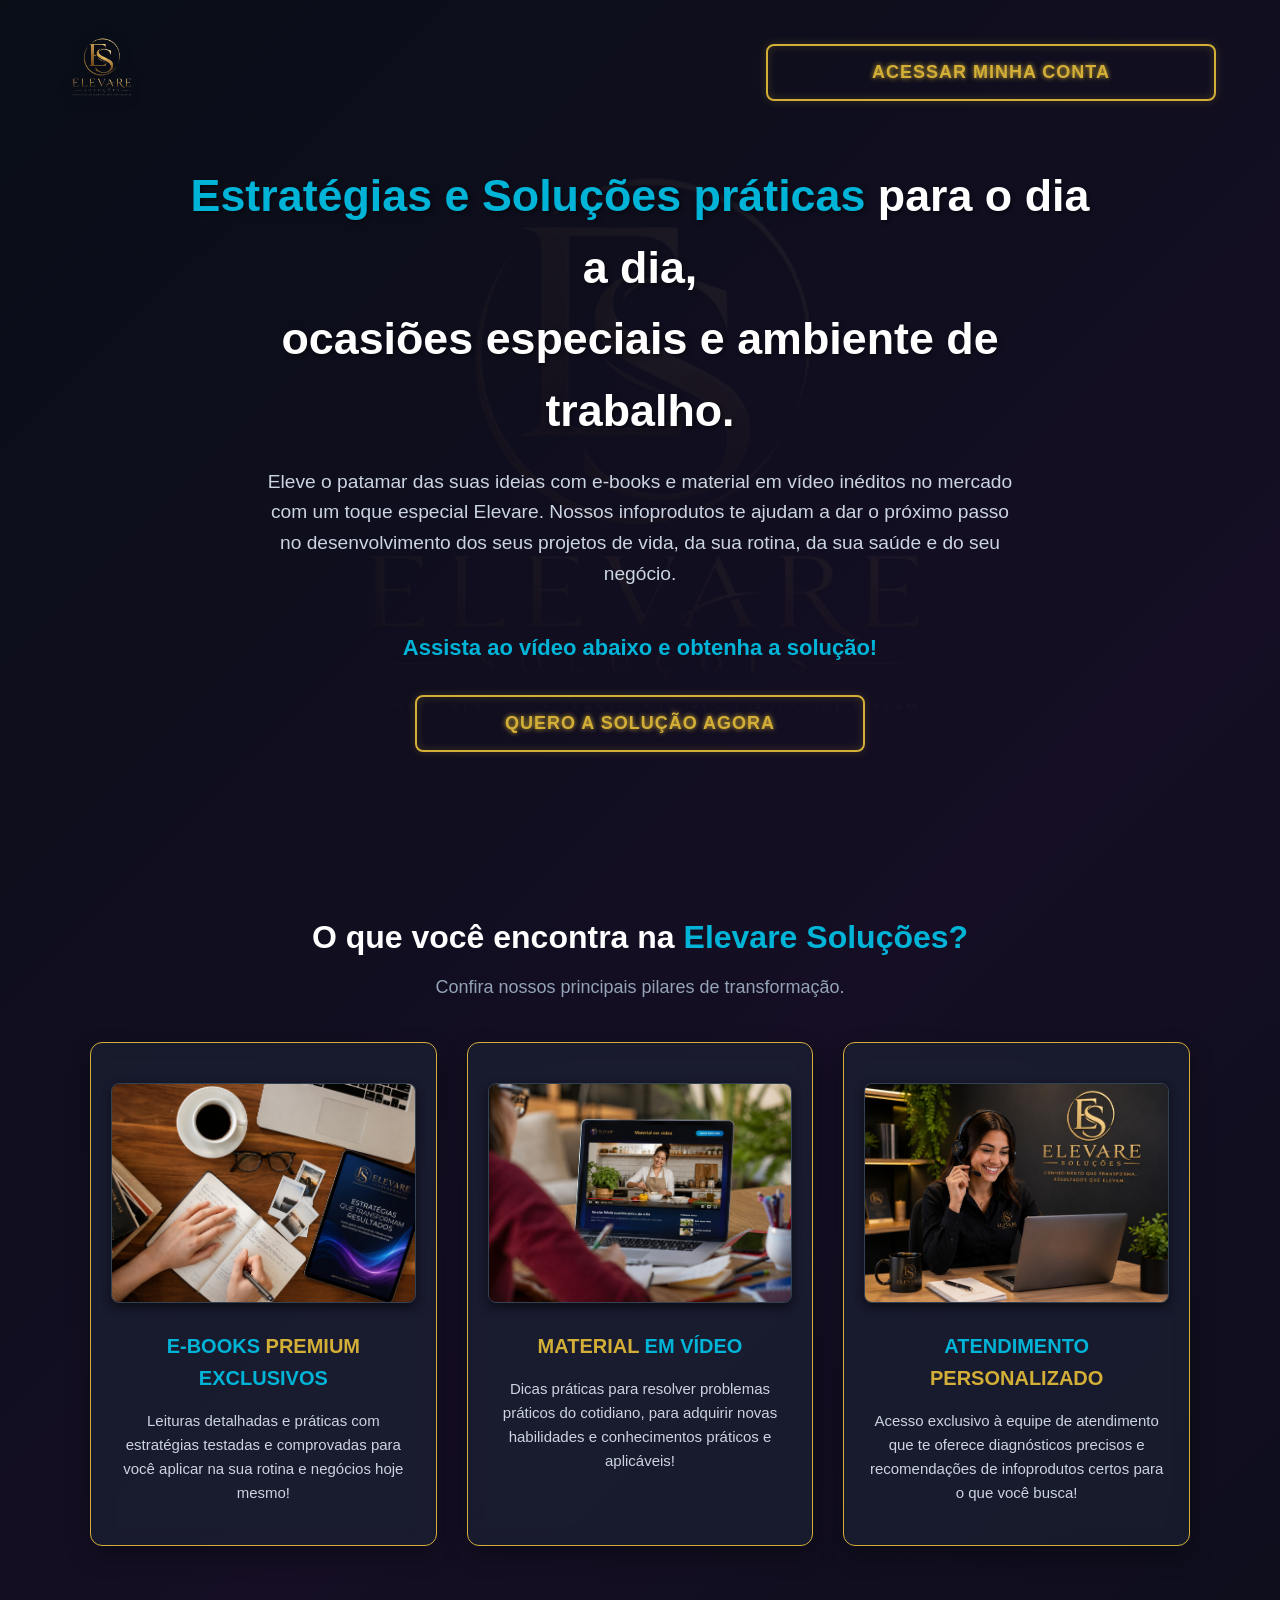
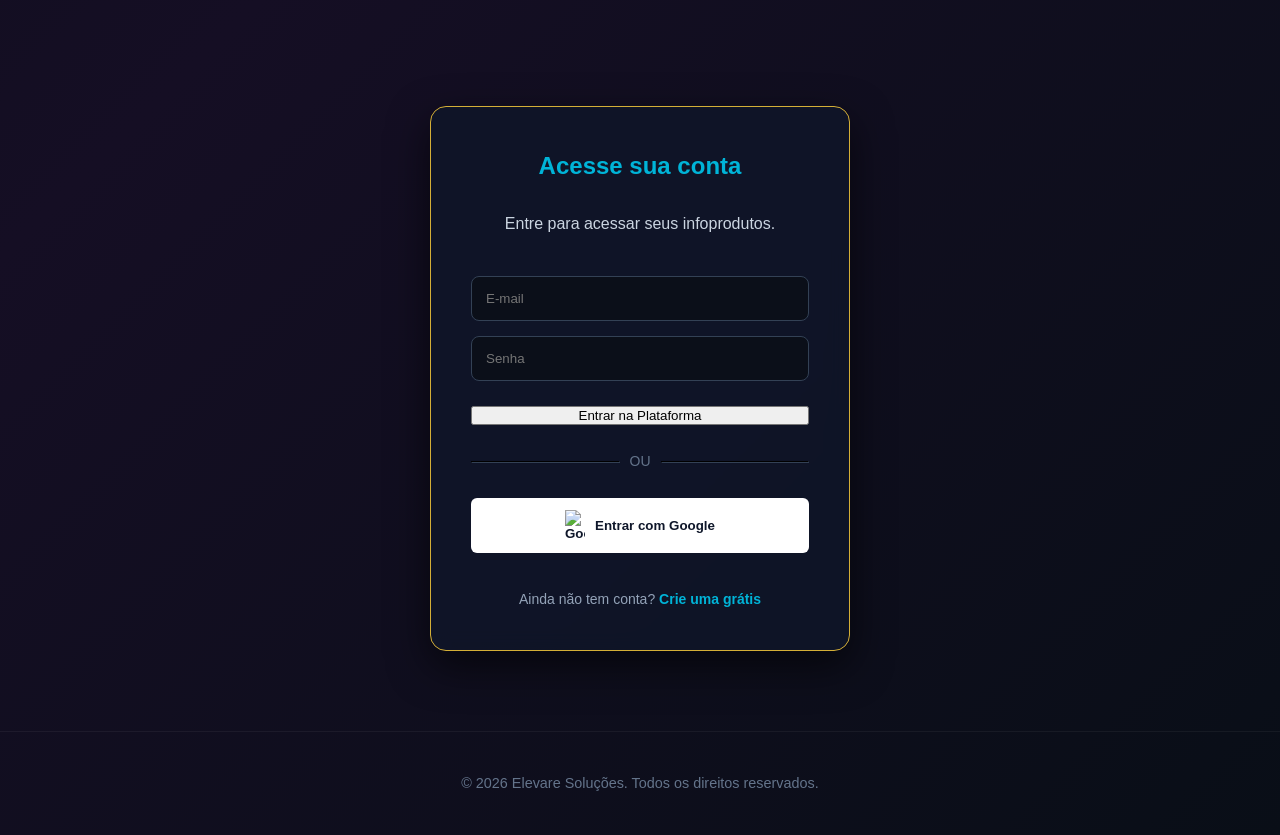
==== index.html @ f0603309 "tww3" ====
<!DOCTYPE html>
<html lang="pt-BR">
<head>
    <meta charset="UTF-8">
    <meta name="viewport" content="width=device-width, initial-scale=1.0">
    <title>Elevare Soluções - Home</title>
    <link rel="stylesheet" href="style.css">
</head>
<body class="page-index">

    <!-- CABEÇALHO FLUTUANTE (Sem barra preta) -->
    <header class="header-index">
        <img src="Elevare Logo.png" alt="Elevare Soluções" class="logo-img">
        <button class="action-bridge btn-neon-cyan btn-login-top">ACESSAR MINHA CONTA</button>
    </header>

    <main>
        <!-- HERO SECTION (Tudo centralizado à força) -->
        <section class="hero">
            <h1><span style="color: #00b4d8;">Estratégias e Soluções práticas</span> para o dia a dia, <br>ocasiões especiais e ambiente de trabalho.</h1>
            <p>Eleve o patamar das suas ideias com e-books e material em vídeo inéditos no mercado com um toque especial Elevare. Nossos infoprodutos te ajudam a dar o próximo passo no desenvolvimento dos seus projetos de vida, da sua rotina, da sua saúde e do seu negócio.</p>

            <h3 style="color: #00b4d8; font-size: 22px; margin-bottom: 20px;">Assista ao vídeo abaixo e obtenha a solução!</h3>
            
            <!-- VÍDEO FORMATO CINEMA (16:9) COM ID PARA O JAVASCRIPT -->
            <div class="video-box">
            </div>

            <!-- BOTÃO NEON -->
            <button class="action-bridge btn-neon-cyan">QUERO A SOLUÇÃO AGORA</button>
        </section>

        <!-- VITRINE EXPOSITIVA -->
        <section class="vitrine-expositiva">
            <h2>O que você encontra na <span style="color: #00b4d8;">Elevare Soluções?</span></h2>
            <p style="color: #94a3b8; font-size: 18px; margin-bottom: 40px;">Confira nossos principais pilares de transformação.</p>
            
            <div class="vitrine-grid">
                <div class="vitrine-card">
                    <img src="vitrine-ebooks.png" alt="E-books Premium" class="vitrine-img">
                    <h3 style="color: #00b4d8;">E-BOOKS <span style="color: #d4af37;">PREMIUM</span> EXCLUSIVOS</h3>
                    <p>Leituras detalhadas e práticas com estratégias testadas e comprovadas para você aplicar na sua rotina e negócios hoje mesmo!</p>
                </div>
                <div class="vitrine-card">
                    <img src="vitrine-cursos.png" alt="Cursos em Vídeo" class="vitrine-img">
                    <h3 style="color: #00b4d8;"><span style="color: #d4af37;">MATERIAL</span> EM VÍDEO</h3>
                    <p>Dicas práticas para resolver problemas práticos do cotidiano, para adquirir novas habilidades e conhecimentos práticos e aplicáveis!</p>
                </div>
                <div class="vitrine-card">
                    <img src="vitrine-consultoria.png" alt="Atendimento" class="vitrine-img">
                    <h3 style="color: #00b4d8;">ATENDIMENTO <span style="color: #d4af37;">PERSONALIZADO</span></h3>
                    <p>Acesso exclusivo à equipe de atendimento que te oferece diagnósticos precisos e recomendações de infoprodutos certos para o que você busca!</p>
                </div>
            </div>
        </section>

        <!-- ÁREA DE LOGIN -->
        <section id="login-section" class="login-area">
            <div class="login-box">
                <h2 style="color: #00b4d8; margin-bottom: 10px;">Acesse sua conta</h2>
                <p style="margin-bottom: 25px; color: #cbd5e1;">Entre para acessar seus infoprodutos.</p>
                
                <div id="mensagem-erro" class="msg-erro"></div>
                
                <input type="email" id="email-login" placeholder="E-mail">
                <input type="password" id="senha-login" placeholder="Senha">
                <button id="btn-entrar" class="cta-btn" style="margin-top: 10px; width: 100%;">Entrar na Plataforma</button>
                
                <div class="divisor"><hr>ou<hr></div>
                
                <button id="btn-google" class="btn-google">
                    <img src="https://upload.wikimedia.org/wikipedia/commons/c/c1/Google_%22G%22_logo.svg" alt="Google" style="width: 20px;">
                    Entrar com Google
                </button>
                
                <p style="margin-top: 20px; font-size: 14px; color: #94a3b8;">Ainda não tem conta? <a href="cadastro.html" style="color: #00b4d8; font-weight: bold; text-decoration: none;">Crie uma grátis</a></p>
            </div>
        </section>
    </main>

    <footer>
        <p style="color: #64748b;">&copy; 2026 Elevare Soluções. Todos os direitos reservados.</p>
    </footer>

    <script type="module" src="app.js?v=999"></script>
</body>
</html>
---- style.css ----
/* ==================================
   RESET GERAL
=================================== */
* { margin: 0; padding: 0; box-sizing: border-box; font-family: 'Segoe UI', Tahoma, Geneva, Verdana, sans-serif; }

/* ==================================
   ESTILOS ESPECÍFICOS: INDEX (Vendas)
=================================== */
/* 1. FUNDO CONTÍNUO (Azul com Roxo) */
body.page-index { 
    background: linear-gradient(135deg, #090e17 0%, #150e24 50%, #090e17 100%); 
    color: #f1f5f9; 
    line-height: 1.6; 
    min-height: 100vh;
}

/* LOGO DE FUNDO (Marca d'água gigante na tela toda) */
body.page-index::before {
    content: "";
    position: fixed; 
    top: 0; left: 0; right: 0; bottom: 0; /* Preenche a tela sem quebrar o alinhamento */
    background-image: url('Elevare Logo.png');
    background-size: 55%; 
    background-position: center;
    background-repeat: no-repeat;
    opacity: 0.05; 
    z-index: -1; /* Fica atrás de tudo */
    pointer-events: none; 
}

/* 2. CABEÇALHO FLUTUANTE (Sem fundo, apenas Logo na Esq e Botão na Dir) */
.page-index header { 
    background: transparent; 
    position: absolute;
    top: 0; left: 0; width: 100%; z-index: 100;
    padding: 30px 5%; 
    display: flex; justify-content: space-between; align-items: center; 
}
.logo-img { height: 75px; width: auto; object-fit: contain; filter: drop-shadow(0 4px 6px rgba(0,0,0,0.6)); }

/* BOTÃO NEON CHAMATIVO (Agora Dourado Premium!) */
.btn-neon-cyan {
    background: transparent; 
    color: #d4af37; /* Texto Dourado */
    border: 2px solid #d4af37; /* Borda Dourada */
    padding: 16px 40px;
    border-radius: 8px; 
    font-weight: 900; 
    text-transform: uppercase; 
    font-size: 18px;
    cursor: pointer; 
    transition: all 0.4s ease-in-out; 
    letter-spacing: 1px;
    /* Efeito Neon Dourado Apagado */
    box-shadow: inset 0 0 10px rgba(212, 175, 55, 0.2), 0 0 10px rgba(212, 175, 55, 0.2);
    text-shadow: 0 0 5px #d4af37; 
    display: inline-block; 
    width: 100%; 
    max-width: 450px; 
    margin-top: 10px;
}
.btn-neon-cyan:hover {
    background: #d4af37; /* Fundo Dourado ao passar o mouse */
    color: #0f172a; /* Texto escuro ao passar o mouse */
    text-shadow: none; 
    transform: scale(1.05);
    /* Efeito Neon Dourado Aceso! */
    box-shadow: 0 0 15px #d4af37, 0 0 30px #d4af37, 0 0 60px #d4af37, inset 0 0 10px rgba(255,255,255,0.5);
}
/* 4. HERO SECTION (Apresentação Centralizada) */
.hero { 
    text-align: center; 
    padding: 160px 5% 80px; /* Espaço no topo para não encostar na logo */
    position: relative; color: white; background: transparent; 
}
.hero h1 { font-size: 2.8rem; margin: 0 auto 20px; max-width: 900px; text-shadow: 2px 2px 4px rgba(0,0,0,0.5); }
.hero p { font-size: 1.2rem; max-width: 750px; margin: 0 auto 40px; color: #cbd5e1; }

.video-placeholder { 
    background-color: rgba(15, 23, 42, 0.6); 
    width: 100%; max-width: 800px; height: 450px; 
    margin: 0 auto 40px; /* margin 0 auto é o que trava a caixa no MEIO da tela */
    display: flex; align-items: center; justify-content: center; 
    border-radius: 12px; border: 2px solid rgba(0, 180, 216, 0.3); 
    box-shadow: 0 10px 30px rgba(0,0,0,0.5); overflow: hidden; position: relative;
}

/* ÁREA DE LOGIN */
.login-area { padding: 80px 5%; display: flex; justify-content: center; position: relative; z-index: 10; }
.login-box { 
    max-width: 420px; width: 100%; display: flex; flex-direction: column; gap: 15px; text-align: center;
    background: rgba(15, 23, 42, 0.8); padding: 40px; border-radius: 16px; 
    backdrop-filter: blur(10px); box-shadow: 0 15px 40px rgba(0,0,0,0.6);
    
    /* BORDA DOURADA ADICIONADA AQUI */
    border: 1px solid #d4af37; 
}
.login-box input { 
    padding: 14px; border-radius: 8px; border: 1px solid #334155; 
    background: #0b0f19; color: white; outline: none; transition: 0.3s;
}
/* Borda dourada também ao clicar para digitar */
.login-box input:focus { border-color: #d4af37; } 

.divisor { display: flex; align-items: center; gap: 10px; margin: 10px 0; color: #64748b; font-size: 14px; text-transform: uppercase; }
.divisor hr { flex: 1; border-color: #334155; }
.btn-google { background: white; color: #0f172a; padding: 12px; border-radius: 6px; border: none; font-weight: bold; cursor: pointer; display: flex; align-items: center; justify-content: center; gap: 10px; transition: 0.3s; width: 100%; }
.btn-google:hover { background: #e2e8f0; }
.msg-erro { background: rgba(239, 68, 68, 0.1); color: #ef4444; font-size: 14px; display: none; padding: 12px; border-radius: 6px; font-weight: bold;}
/* 6. VITRINE EXPOSITIVA (Pilares) */
.vitrine-expositiva {
    padding: 80px 5%;
    background: transparent; /* Permite ver o gradiente roxo no fundo */
    text-align: center;
    color: #f1f5f9;
}
.vitrine-expositiva h2 { font-size: 32px; margin-bottom: 10px; color: #fff; }
.vitrine-expositiva > p { font-size: 18px; color: #94a3b8; margin-bottom: 50px; }

.vitrine-grid {
    display: grid; grid-template-columns: repeat(auto-fit, minmax(280px, 1fr)); gap: 30px; 
    max-width: 1100px; margin: 0 auto; /* Trava os 3 cards no meio da tela */
}
.vitrine-card {
    background: rgba(30, 41, 59, 0.5); backdrop-filter: blur(10px);
    padding: 40px 20px; border-radius: 12px; box-shadow: 0 10px 25px rgba(0,0,0,0.3);
    transition: transform 0.3s, box-shadow 0.3s, border-color 0.3s; 
    
    /* Borda Dourada Adicionada Aqui */
    border: 1px solid #d4af37; 
}
.vitrine-card:hover { 
    transform: translateY(-10px); 
    border-color: #fbe58f; /* Dourado mais claro e brilhante ao passar o mouse */
    box-shadow: 0 15px 30px rgba(212, 175, 55, 0.15); /* Sombra dourada super leve */
}
.vitrine-img { 
    width: 100%; 
    height: 220px; /* Aumentado de 180px para 220px (Maior, mas na medida certa) */
    object-fit: cover; border-radius: 8px; margin-bottom: 20px; 
    box-shadow: 0 4px 10px rgba(0,0,0,0.5); border: 1px solid #334155; 
}
.vitrine-card h3 { font-size: 20px; margin-bottom: 15px; color: #00b4d8; }
.vitrine-card p { color: #cbd5e1; line-height: 1.6; font-size: 15px; }
/* 7. RODAPÉ */
footer { background: transparent; color: #64748b; text-align: center; padding: 40px 5%; font-size: 0.9rem; border-top: 1px solid rgba(255,255,255,0.05); }
.copyright-clause { border: 1px solid #333; padding: 20px; margin-top: 20px; background: rgba(0,0,0,0.4); color: #94a3b8; text-align: left; border-radius: 8px; font-size: 0.85rem; }
.copyright-clause strong { color: #ef4444; }
/* ==================================
   ESTILOS ESPECÍFICOS: PLATAFORMA
=================================== */
body.page-plataforma { 
    display: flex; 
    flex-direction: column; 
    min-height: 100vh; 
    background-color: #0f172a; 
    color: #f1f5f9; 
    user-select: none; 
}

/* Barra Superior (Topbar) */
.topbar { 
    display: flex; 
    justify-content: space-between; 
    align-items: center; 
    background: #1e293b; 
    padding: 15px 5%; 
    border-bottom: 1px solid #334155; 
    box-shadow: 0 4px 10px rgba(0,0,0,0.3);
}
.nav-logo { height: 60px; filter: drop-shadow(0 2px 4px rgba(0,0,0,0.5)); }

/* Menu de Navegação */
.topbar-nav { display: flex; gap: 15px; }
.nav-btn { 
    background: transparent; border: none; color: #94a3b8; font-size: 16px; 
    font-weight: bold; padding: 10px 20px; cursor: pointer; transition: 0.3s; 
    border-radius: 30px;
}
.nav-btn:hover { color: #fff; background: rgba(255,255,255,0.05); }
.nav-btn.active { background: #00b4d8; color: #fff; box-shadow: 0 4px 15px rgba(0, 180, 216, 0.4); }

/* Perfil Lateral Superior */
.user-profile { display: flex; align-items: center; gap: 12px; }
.profile-img { width: 45px; height: 45px; border-radius: 50%; border: 2px solid #00b4d8; display: none; object-fit: cover; }
.profile-info { display: flex; flex-direction: column; }
#user-nome { font-size: 14px; font-weight: bold; color: #fff; }
#btn-sair { font-size: 12px; color: #ef4444; background: none; border: none; cursor: pointer; text-align: left; margin-top: 4px; }
#btn-sair:hover { text-decoration: underline; }

/* Área Principal e Abas */
.main-content { flex: 1; padding: 40px 5%; overflow-y: auto; }
.tab-content { display: none; animation: fadeIn 0.4s ease; }
.tab-content.active { display: block; }
@keyframes fadeIn { from { opacity: 0; transform: translateY(10px); } to { opacity: 1; transform: translateY(0); } }

.section-header { margin-bottom: 30px; }
.section-header h1 { font-size: 28px; color: #fff; }
.section-header p { color: #94a3b8; font-size: 16px; }

.card-ebook { 
    background: #1e293b; min-width: 280px; max-width: 280px; border-radius: 12px; 
    overflow: hidden; border: 1px solid #334155; scroll-snap-align: start; 
    transition: 0.3s;
}
.card-ebook:hover { transform: translateY(-5px); border-color: #00b4d8; box-shadow: 0 10px 20px rgba(0,0,0,0.4); }
.ebook-cover { width: 100%; height: 350px; object-fit: cover; border-bottom: 3px solid #00b4d8; }
.ebook-info { padding: 20px; }
.ebook-style { font-size: 12px; background: rgba(0, 180, 216, 0.2); color: #38bdf8; padding: 4px 8px; border-radius: 4px; font-weight: bold; text-transform: uppercase; }
.ebook-info h3 { font-size: 18px; margin: 10px 0; color: #f1f5f9; }
.ebook-info p { font-size: 14px; color: #94a3b8; line-height: 1.4; margin-bottom: 15px; }
.ebook-rating { display: flex; align-items: center; justify-content: space-between; font-weight: bold; }
.stars { color: #fbbf24; font-size: 18px; letter-spacing: 2px; }
.score { color: #fff; font-size: 16px; }

/* 2. ABA: CURSOS */
.grid-cursos { display: grid; grid-template-columns: repeat(auto-fit, minmax(350px, 1fr)); gap: 30px; }
.card-curso { background: #1e293b; border-radius: 12px; overflow: hidden; border: 1px solid #334155; transition: 0.3s; }
.card-curso:hover { border-color: #00b4d8; box-shadow: 0 10px 20px rgba(0,0,0,0.4); }
.curso-thumb { position: relative; cursor: pointer; }
.curso-thumb img { width: 100%; aspect-ratio: 16/9; object-fit: cover; opacity: 0.85; transition: 0.3s; }
.curso-thumb:hover img { opacity: 1; }
.play-btn { 
    position: absolute; top: 50%; left: 50%; transform: translate(-50%, -50%);
    background: rgba(0,0,0,0.7); color: white; width: 60px; height: 60px; 
    border-radius: 50%; display: flex; align-items: center; justify-content: center; 
    font-size: 24px; border: 3px solid #00b4d8; transition: 0.3s;
}
.curso-thumb:hover .play-btn { background: #00b4d8; transform: translate(-50%, -50%) scale(1.1); }
.curso-info { padding: 25px; }
.curso-info h3 { margin-bottom: 10px; font-size: 20px; }
.curso-info p { color: #94a3b8; margin-bottom: 20px; font-size: 14px; }
.btn-acessar-curso { 
    width: 100%; background: #334155; color: white; padding: 12px; border: none; 
    border-radius: 6px; font-weight: bold; cursor: pointer; transition: 0.3s; 
}
.btn-acessar-curso:hover { background: #00b4d8; }

/* 3. ABA: CONSULTORIA / ATENDIMENTO */
.consultoria-grid { display: grid; grid-template-columns: 1fr 1fr; gap: 30px; }
@media (max-width: 768px) { .consultoria-grid { grid-template-columns: 1fr; } }
.contato-box, .faq-box { background: #1e293b; padding: 30px; border-radius: 12px; border: 1px solid #334155; }
.contato-box h3, .faq-box h3 { margin-bottom: 15px; color: #38bdf8; }
.contato-box p { color: #94a3b8; margin-bottom: 25px; }
.botoes-contato { display: flex; flex-direction: column; gap: 15px; }
.btn-wpp { background: #25D366; text-align: center; text-decoration: none; box-shadow: none; padding: 12px; border-radius: 6px; font-weight: bold; color: white;}
.btn-wpp:hover { background: #1da851; }
.btn-email { background: #334155; text-align: center; text-decoration: none; box-shadow: none; padding: 12px; border-radius: 6px; font-weight: bold; color: white;}
.btn-email:hover { background: #475569; }

/* ==================================
   ESTILOS ESPECÍFICOS: CADASTRO
=================================== */
body.page-cadastro {
    background-color: #090e17;
    display: flex;
    align-items: center;
    justify-content: center;
    min-height: 100vh;
    color: white;
    text-align: center;
    padding: 20px;
}
.cadastro-container {
    background: rgba(15, 23, 42, 0.8); backdrop-filter: blur(10px); border: 1px solid rgba(255,255,255,0.05);
    padding: 40px;
    border-radius: 16px;
    box-shadow: 0 15px 40px rgba(0,0,0,0.6);
    width: 100%;
    max-width: 420px;
}
.logo-cadastro {
    height: 70px;
    margin-bottom: 20px;
    filter: drop-shadow(0 4px 6px rgba(0,0,0,0.4));
}
.cadastro-container h2 {
    margin-bottom: 10px;
    font-size: 1.8rem;
}
.cadastro-container p {
    color: #94a3b8;
    margin-bottom: 25px;
    font-size: 0.95rem;
}
.voltar-login {
    margin-top: 25px;
    font-size: 14px;
}
.voltar-login a {
    color: #00b4d8;
    text-decoration: none;
    font-weight: bold;
    transition: 0.3s;
}
.voltar-login a:hover {
    color: #38bdf8;
    text-decoration: underline;
}

/* ==================================
   ATUALIZAÇÃO: E-BOOKS & ADMIN MODAL
=================================== */
.grid-ebooks {
    display: grid;
    grid-template-columns: repeat(auto-fill, minmax(260px, 1fr));
    gap: 30px;
}
.hashtags { 
    display: flex; gap: 8px; flex-wrap: wrap; margin-bottom: 12px; 
}
.hashtag { 
    font-size: 11px; background: rgba(0, 180, 216, 0.15); color: #38bdf8; 
    padding: 4px 8px; border-radius: 4px; font-weight: bold; text-transform: uppercase;
}

/* Janela Modal do Admin */
.modal-overlay {
    position: fixed; top: 0; left: 0; width: 100%; height: 100%;
    background: rgba(15, 23, 42, 0.9); display: flex; align-items: center; justify-content: center;
    z-index: 9999; backdrop-filter: blur(5px);
}
.modal-content {
    background: #1e293b; padding: 30px; border-radius: 12px;
    width: 90%; max-width: 500px; border: 1px solid #334155;
    box-shadow: 0 20px 50px rgba(0,0,0,0.5);
}
.modal-content h2 { margin-bottom: 25px; color: #fff; font-size: 22px; }
.form-group { margin-bottom: 15px; display: flex; flex-direction: column; }
.form-group label { margin-bottom: 8px; font-size: 14px; color: #94a3b8; font-weight: bold;}
.form-group input, .form-group textarea {
    padding: 12px; border-radius: 6px; border: 1px solid #334155;
    background: #0f172a; color: white; outline: none; font-family: inherit;
}
.form-group input:focus, .form-group textarea:focus { border-color: #00b4d8; }
.modal-actions { display: flex; justify-content: flex-end; gap: 15px; margin-top: 25px; }
.btn-cancelar {
    background: transparent; border: 1px solid #ef4444; color: #ef4444;
    padding: 10px 20px; border-radius: 30px; cursor: pointer; transition: 0.3s; font-weight: bold;
}
.btn-cancelar:hover { background: #ef4444; color: white; }

/* ==================================
   ATUALIZAÇÃO: AVALIAÇÃO E LIXEIRA
=================================== */
.card-ebook {
    position: relative; 
}
.btn-delete-ebook, .btn-delete-curso {
    position: absolute;
    top: 10px; right: 10px; background: #ef4444; color: white; border: none; border-radius: 50%;
    width: 32px; height: 32px; font-size: 14px; cursor: pointer; display: flex;
    align-items: center; justify-content: center; box-shadow: 0 4px 6px rgba(0,0,0,0.3); transition: 0.3s; z-index: 10;
}
.btn-delete-ebook:hover, .btn-delete-curso:hover { background: #b91c1c; transform: scale(1.15); }

.ebook-rating-interactive {
    display: flex; gap: 4px; margin-top: 15px; font-size: 24px; color: #334155; cursor: pointer;
}
.ebook-rating-interactive .star { transition: 0.2s; }
.ebook-rating-interactive .star:hover, .ebook-rating-interactive .star.active { color: #fbbf24; }

/* ==================================
   ATUALIZAÇÕES: CAPA, CADEADO E LER MAIS
=================================== */
.ebook-cover { width: 100%; height: 260px; object-fit: cover; border-bottom: 3px solid #00b4d8; }
.card-ebook { cursor: pointer; }
.badge-lock {
    position: absolute; top: 10px; left: 10px; background: rgba(15, 23, 42, 0.85); color: #f87171;
    padding: 6px 12px; border-radius: 6px; font-weight: bold; font-size: 12px; z-index: 5;
    border: 1px solid #f87171; box-shadow: 0 4px 6px rgba(0,0,0,0.5); backdrop-filter: blur(2px);
}
.desc-preview { display: -webkit-box; -webkit-line-clamp: 3; line-clamp: 3; -webkit-box-orient: vertical; overflow: hidden; text-overflow: ellipsis; margin-bottom: 5px !important; }
.ler-mais-txt { color: #00b4d8; font-weight: bold; font-size: 13px; display: inline-block; margin-bottom: 15px; }

/* Layout da Janela de Detalhes */
.detalhe-layout { display: flex; gap: 25px; flex-wrap: wrap; }
.detalhe-layout img { width: 220px; height: 320px; object-fit: cover; border-radius: 8px; border: 2px solid #334155; }
.detalhe-info { flex: 1; min-width: 250px; }
#detalhe-desc::-webkit-scrollbar { width: 6px; }
#detalhe-desc::-webkit-scrollbar-track { background: #1e293b; border-radius: 4px; }
#detalhe-desc::-webkit-scrollbar-thumb { background: #334155; border-radius: 4px; }

.btn-wpp-buy, .btn-download-pdf {
    width: 100%; padding: 12px; border: none; border-radius: 6px; font-weight: bold; cursor: pointer; transition: 0.3s; margin-top: 15px; display: block; text-align: center; text-decoration: none; color: white;
}
.btn-wpp-buy { background: #25D366; } .btn-wpp-buy:hover { background: #1da851; }
.btn-download-pdf { background: #00b4d8; } .btn-download-pdf:hover { background: #0077b6; }
.admin-id-tag { font-size: 11px; background: #334155; color: #94a3b8; padding: 4px 8px; border-radius: 4px; display: block; margin-bottom: 10px; }

/* ==================================
   CENTRAL DE COMANDOS (BOTÃO INVISÍVEL)
=================================== */
.btn-floating-admin {
    position: fixed; bottom: 20px; right: 20px; background: #0f172a; color: #00b4d8;
    border: 2px solid #00b4d8; padding: 10px 20px; border-radius: 30px; cursor: pointer;
    z-index: 9999; opacity: 0.05; transition: 0.4s ease-in-out; box-shadow: 0 5px 15px rgba(0,0,0,0.5); font-weight: bold; font-size: 16px;
}
.btn-floating-admin:hover { opacity: 1; background: #00b4d8; color: #0f172a; transform: scale(1.1); }
/* ==================================
   CORREÇÃO DOS BOTÕES DE ADMINISTRAÇÃO
=================================== */
.btn-admin {
    padding: 12px 20px !important;
    border-radius: 8px !important;
    border: none !important;
    font-weight: bold !important;
    font-size: 14px !important;
    color: #fff !important;
    cursor: pointer !important;
    transition: all 0.3s ease !important;
    text-transform: none !important;
    box-shadow: 0 4px 10px rgba(0,0,0,0.3) !important;
    font-family: inherit !important;
}

/* Cor Laranja pro Gerenciador */
.btn-abrir-gerenciador { background: #f59e0b !important; }
.btn-abrir-gerenciador:hover { background: #d97706 !important; transform: translateY(-2px); }

/* Cor Verde pro E-book */
#btn-add-ebook { background: #10b981 !important; }
#btn-add-ebook:hover { background: #059669 !important; transform: translateY(-2px); }

/* Cor Roxa pro Curso */
#btn-add-curso { background: #8b5cf6 !important; }
#btn-add-curso:hover { background: #7c3aed !important; transform: translateY(-2px); }
/* ==================================
   CORREÇÃO DEFINITIVA DOS BOTÕES (ADMIN E MODAIS)
=================================== */
button.btn-abrir-gerenciador, 
button#btn-add-ebook, 
button#btn-add-curso, 
button#btn-liberar-acesso, 
button#btn-salvar-ebook, 
button#btn-salvar-curso {
    padding: 12px 20px !important;
    border-radius: 8px !important;
    border: none !important; /* Arranca a borda 3D feia */
    font-weight: bold !important;
    font-size: 14px !important;
    color: #fff !important;
    cursor: pointer !important;
    transition: all 0.3s ease !important;
    box-shadow: 0 4px 10px rgba(0,0,0,0.3) !important;
    font-family: inherit !important;
    text-transform: none !important;
    outline: none !important;
}

/* Cor Laranja (Gerenciar) */
button.btn-abrir-gerenciador { background: #f59e0b !important; }
button.btn-abrir-gerenciador:hover { background: #d97706 !important; transform: translateY(-2px) !important; }

/* Cor Verde (Adicionar E-book, Salvar, Liberar Acesso) */
button#btn-add-ebook, 
button#btn-liberar-acesso, 
button#btn-salvar-ebook { background: #10b981 !important; }

button#btn-add-ebook:hover, 
button#btn-liberar-acesso:hover, 
button#btn-salvar-ebook:hover { background: #059669 !important; transform: translateY(-2px) !important; }

/* Cor Roxa (Adicionar Curso, Salvar Curso) */
button#btn-add-curso, 
button#btn-salvar-curso { background: #8b5cf6 !important; }

button#btn-add-curso:hover, 
button#btn-salvar-curso:hover { background: #7c3aed !important; transform: translateY(-2px) !important; }
/* ==================================
   CORREÇÃO DEFINITIVA DOS BOTÕES (ADMIN E MODAIS)
=================================== */
button.btn-abrir-gerenciador, 
button#btn-add-ebook, 
button#btn-add-curso, 
button#btn-liberar-acesso, 
button#btn-salvar-ebook, 
button#btn-salvar-curso,
button#btn-salvar-config {
    padding: 12px 20px !important;
    border-radius: 8px !important;
    border: none !important;
    font-weight: bold !important;
    font-size: 14px !important;
    color: #fff !important;
    cursor: pointer !important;
    transition: all 0.3s ease !important;
    box-shadow: 0 4px 10px rgba(0,0,0,0.3) !important;
    font-family: inherit !important;
    text-transform: none !important;
    outline: none !important;
}

/* Laranja (Gerenciar) */
button.btn-abrir-gerenciador { background: #f59e0b !important; }
button.btn-abrir-gerenciador:hover { background: #d97706 !important; transform: translateY(-2px) !important; }

/* Verde (Adicionar E-book, Salvar, Liberar) */
button#btn-add-ebook, button#btn-liberar-acesso, button#btn-salvar-ebook { background: #10b981 !important; }
button#btn-add-ebook:hover, button#btn-liberar-acesso:hover, button#btn-salvar-ebook:hover { background: #059669 !important; transform: translateY(-2px) !important; }

/* Roxo (Adicionar Curso, Salvar Curso) */
button#btn-add-curso, button#btn-salvar-curso { background: #8b5cf6 !important; }
button#btn-add-curso:hover, button#btn-salvar-curso:hover { background: #7c3aed !important; transform: translateY(-2px) !important; }

/* DOURADO NOVO (Salvar Configurações da Central) */
button#btn-salvar-config { background: #d4af37 !important; color: #0f172a !important; }
button#btn-salvar-config:hover { background: #fbe58f !important; transform: translateY(-2px) !important; }
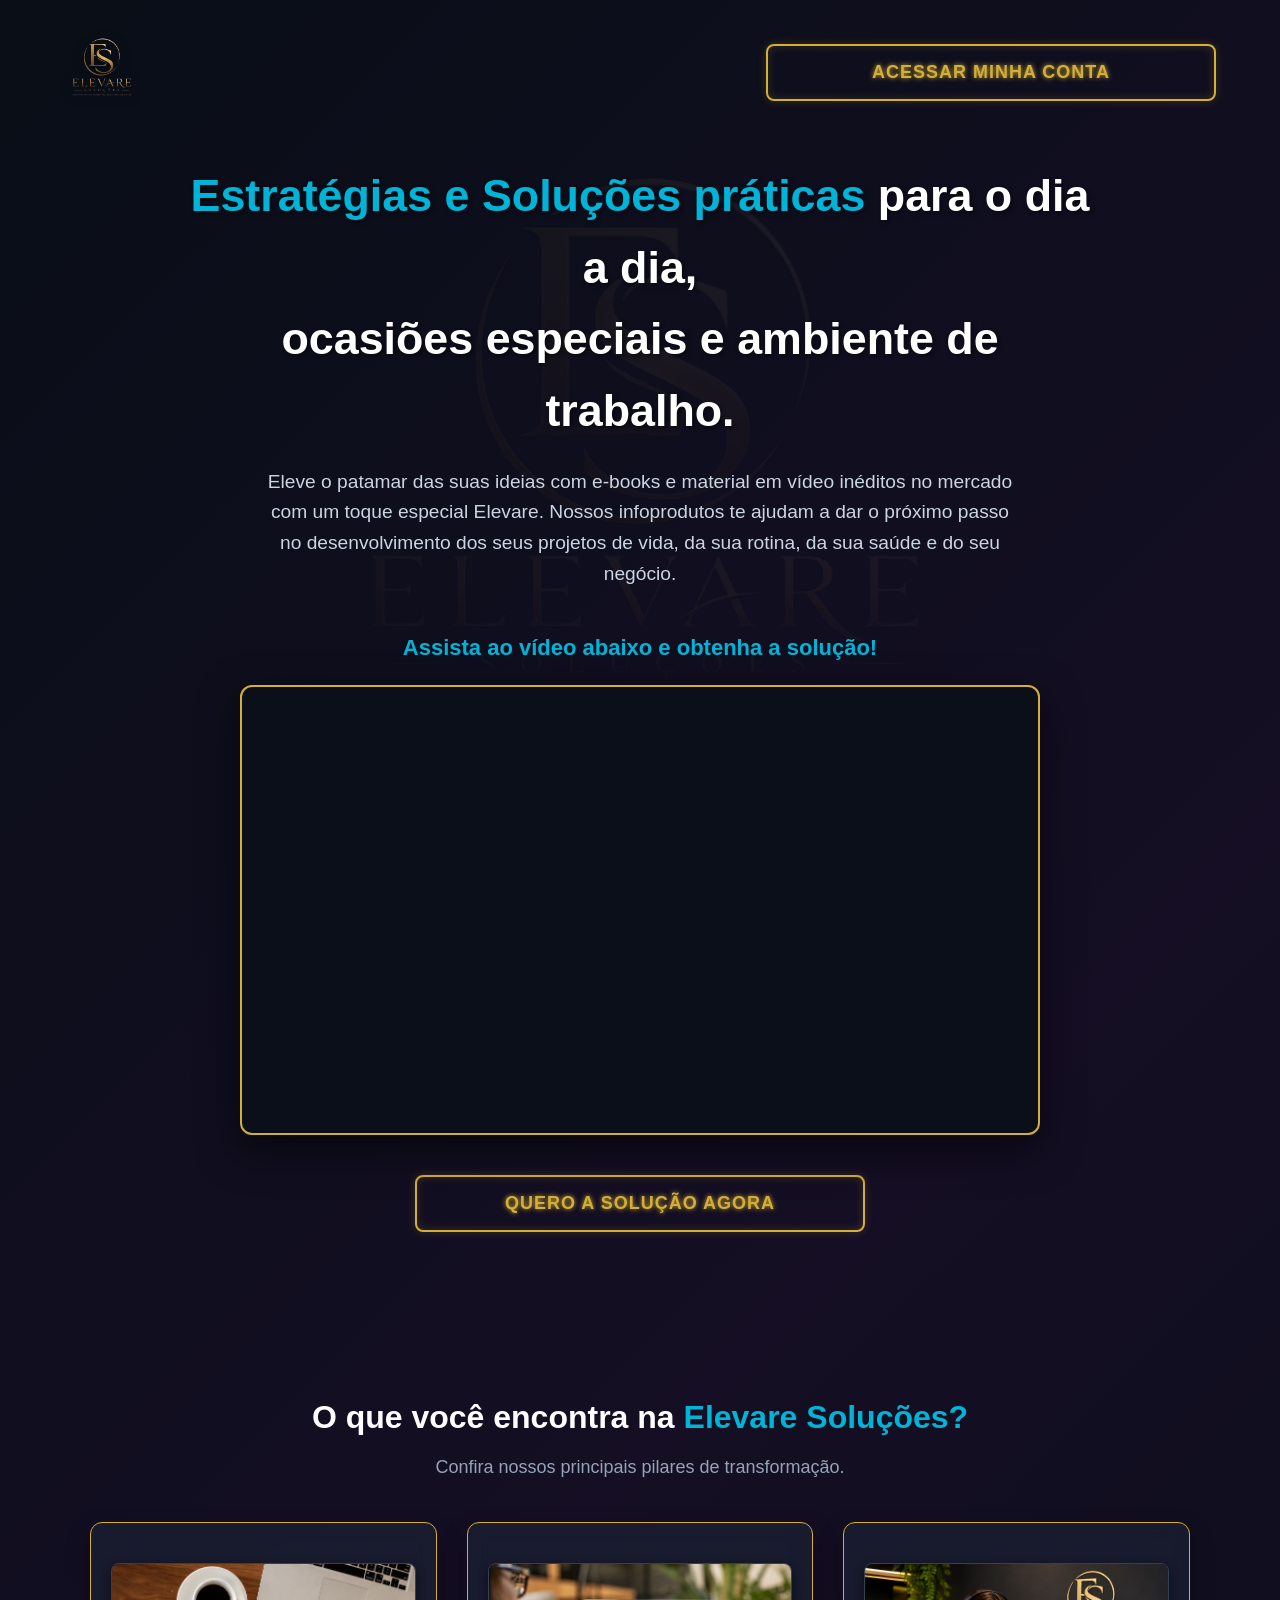
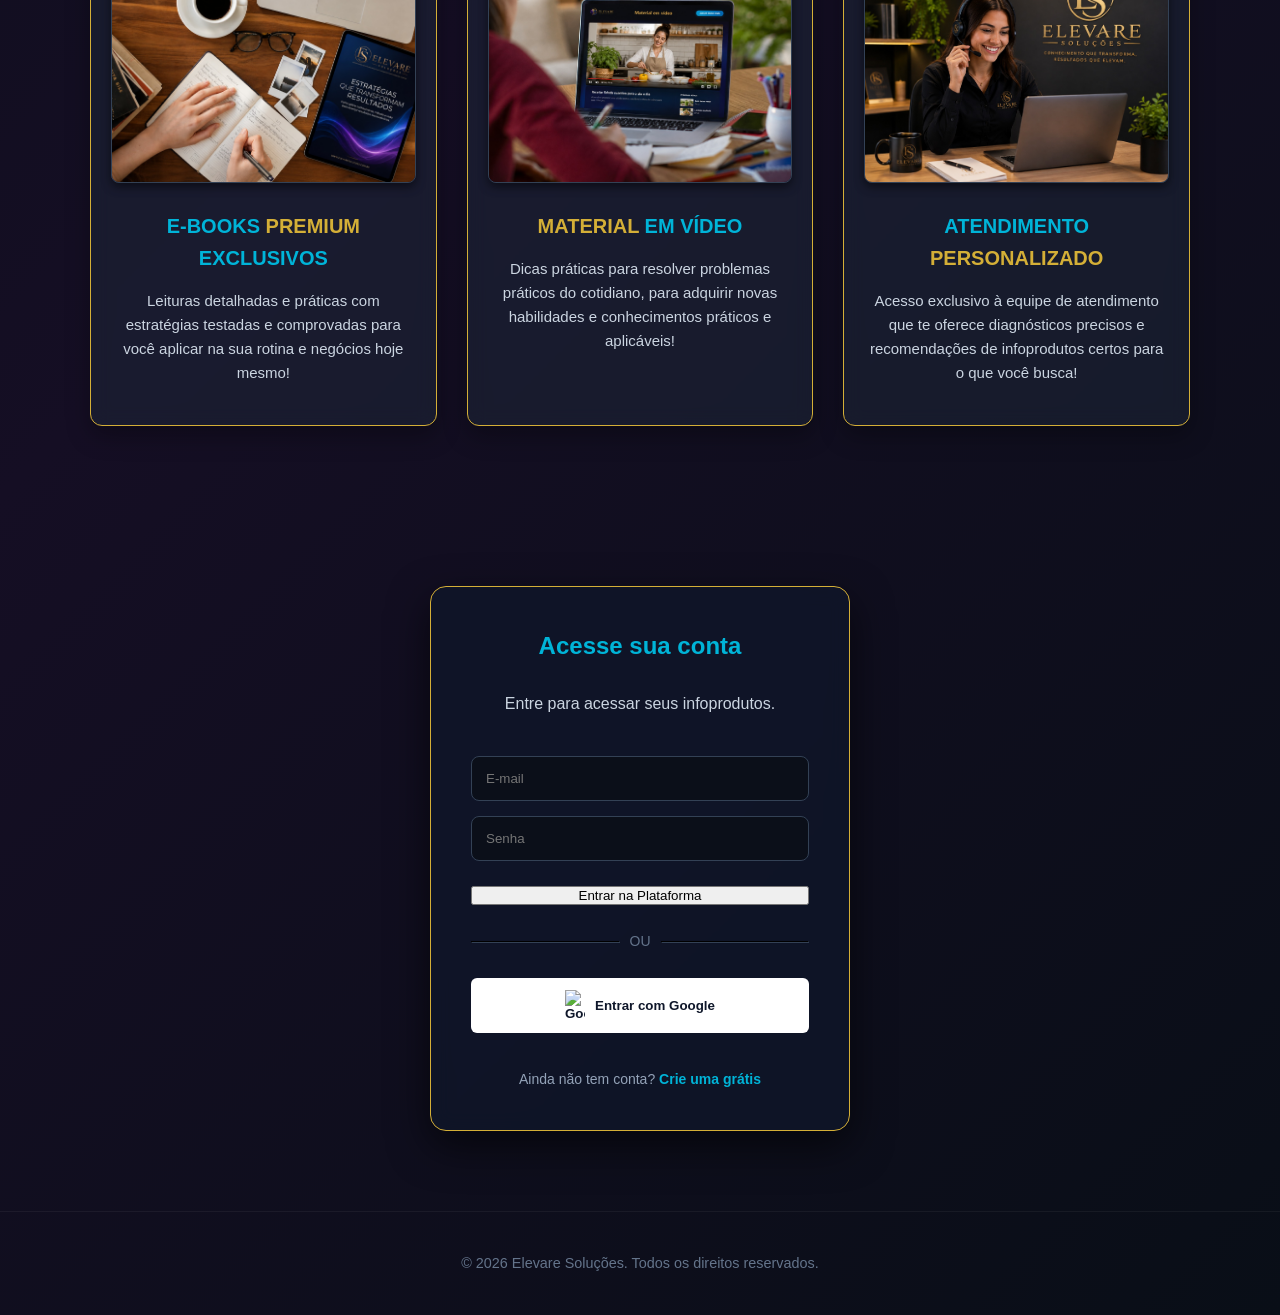
==== commit f0a3bd57: "absllçç" ====
--- a/index.html
+++ b/index.html
@@ -22,8 +22,10 @@
 
             <h3 style="color: #00b4d8; font-size: 22px; margin-bottom: 20px;">Assista ao vídeo abaixo e obtenha a solução!</h3>
             
-            <!-- VÍDEO FORMATO CINEMA (16:9) COM ID PARA O JAVASCRIPT -->
-            <div class="video-box">
+            <!-- VÍDEO FORMATO CINEMA BLINDADO COM BORDA DOURADA -->
+            <div style="width: 100%; max-width: 800px; aspect-ratio: 16/9; background: #0b0f19; border-radius: 12px; border: 2px solid #d4af37; box-shadow: 0 15px 40px rgba(0,0,0,0.6); overflow: hidden; margin: 0 auto 30px; position: relative;">
+                <!-- O IFRAME (TOCADOR) FOI DEVOLVIDO AQUI, AGUARDANDO O JAVASCRIPT -->
+                <iframe id="iframe-video-vendas" src="about:blank" style="position: absolute; top: 0; left: 0; width: 100%; height: 100%; border: none;" allow="accelerometer; autoplay; clipboard-write; encrypted-media; gyroscope; picture-in-picture" allowfullscreen></iframe>
             </div>
 
             <!-- BOTÃO NEON -->
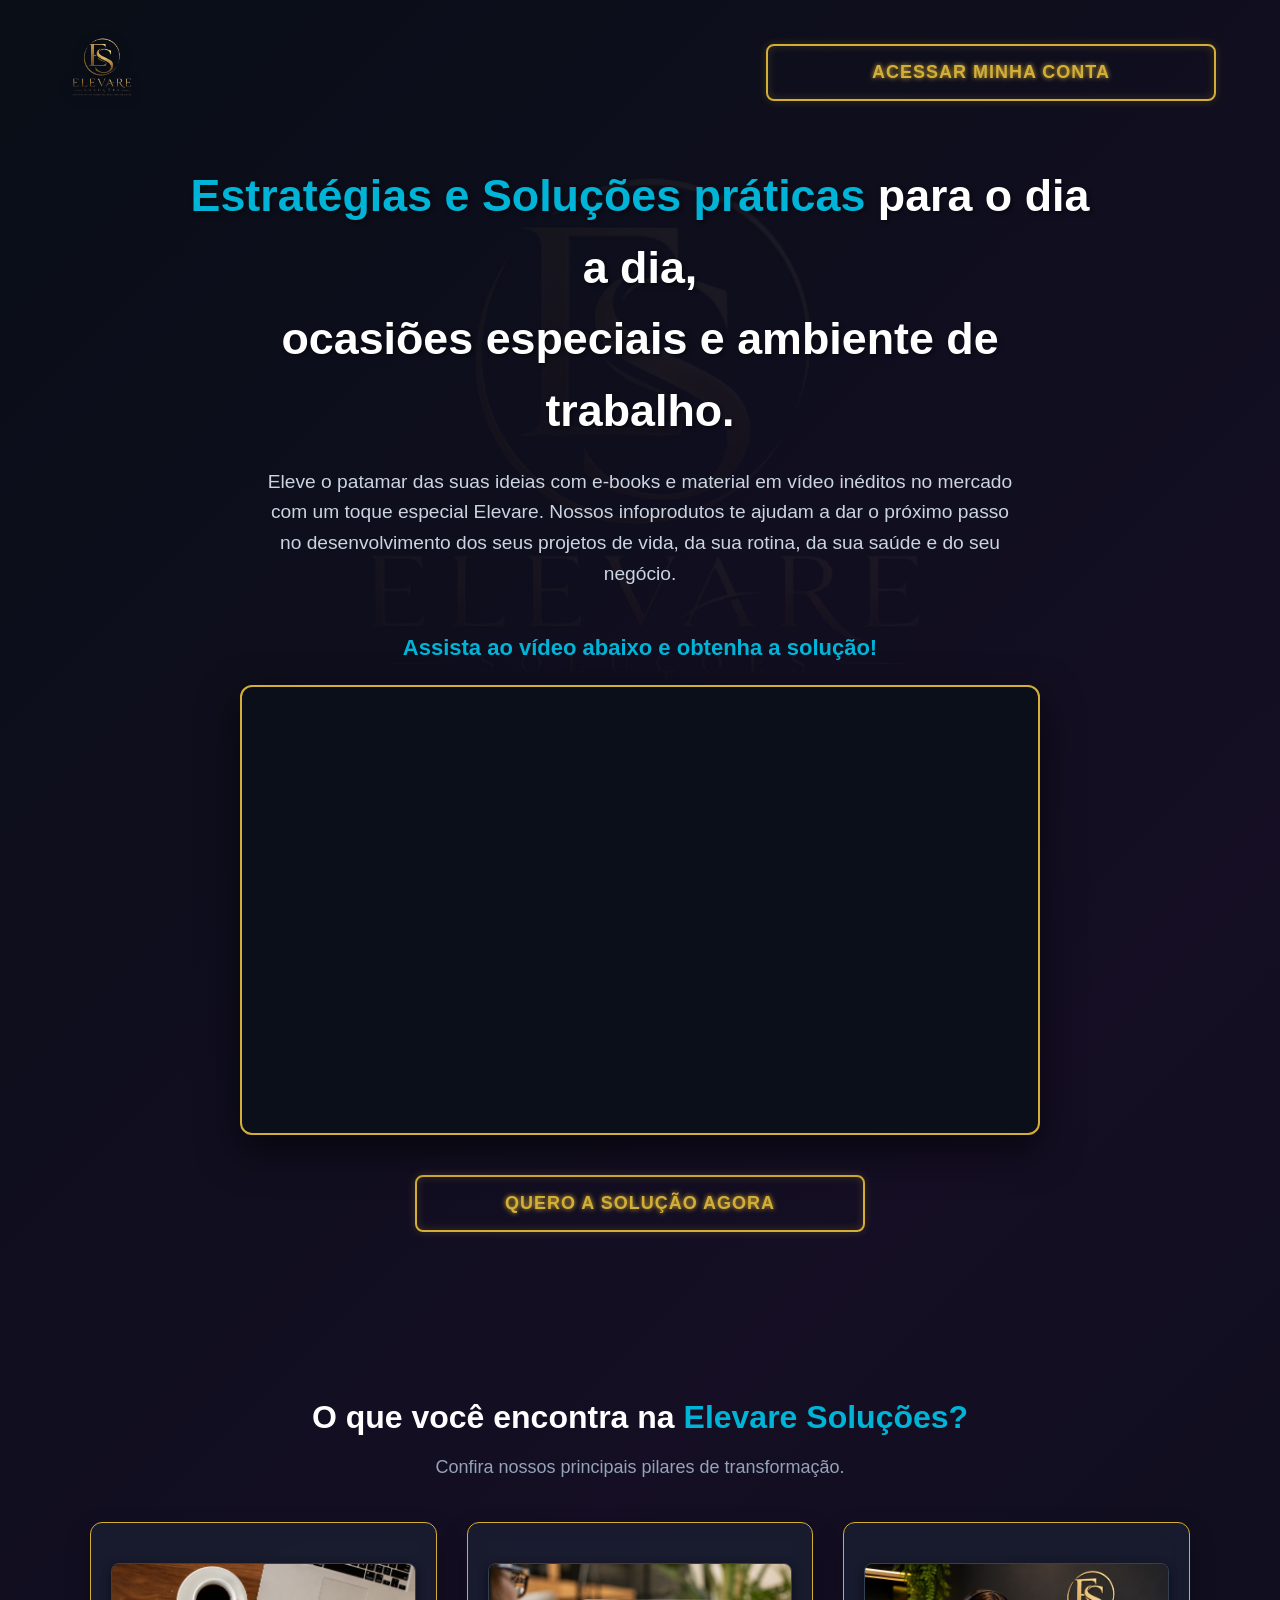
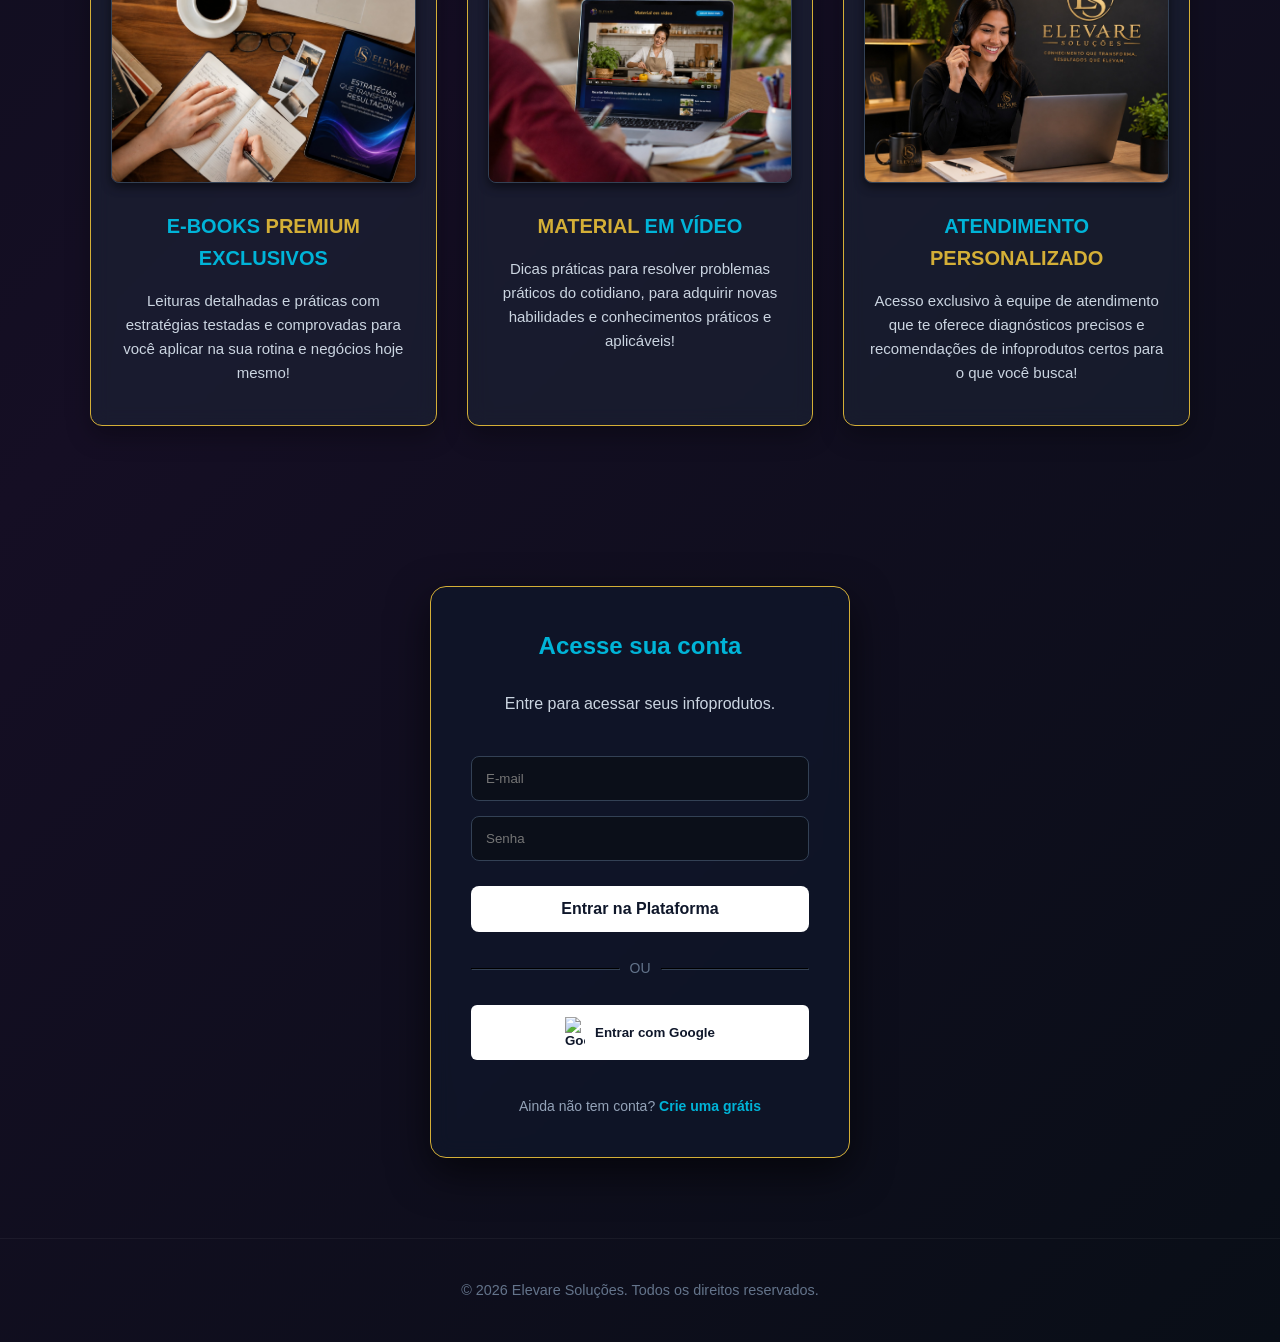
==== commit 0cb2288c: "icon" ====
--- a/index.html
+++ b/index.html
@@ -4,6 +4,7 @@
     <meta charset="UTF-8">
     <meta name="viewport" content="width=device-width, initial-scale=1.0">
     <title>Elevare Soluções - Home</title>
+    <link rel="icon" type="image/png" href="Elevare Logo.png">
     <link rel="stylesheet" href="style.css">
 </head>
 <body class="page-index">
--- a/style.css
+++ b/style.css
@@ -104,6 +104,26 @@
 
 .divisor { display: flex; align-items: center; gap: 10px; margin: 10px 0; color: #64748b; font-size: 14px; text-transform: uppercase; }
 .divisor hr { flex: 1; border-color: #334155; }
+
+/* ==================================
+   BOTÃO CTA BRANCO (Login)
+=================================== */
+.cta-btn {
+    background: #ffffff;
+    color: #0f172a; /* Texto escuro */
+    border: none;
+    padding: 14px 20px;
+    border-radius: 8px; /* Cantos arredondados */
+    font-size: 16px;
+    font-weight: bold;
+    cursor: pointer;
+    transition: background 0.3s ease;
+}
+
+.cta-btn:hover {
+    background: #e2e8f0; /* Acinzentado ao passar o mouse */
+}
+
 .btn-google { background: white; color: #0f172a; padding: 12px; border-radius: 6px; border: none; font-weight: bold; cursor: pointer; display: flex; align-items: center; justify-content: center; gap: 10px; transition: 0.3s; width: 100%; }
 .btn-google:hover { background: #e2e8f0; }
 .msg-erro { background: rgba(239, 68, 68, 0.1); color: #ef4444; font-size: 14px; display: none; padding: 12px; border-radius: 6px; font-weight: bold;}
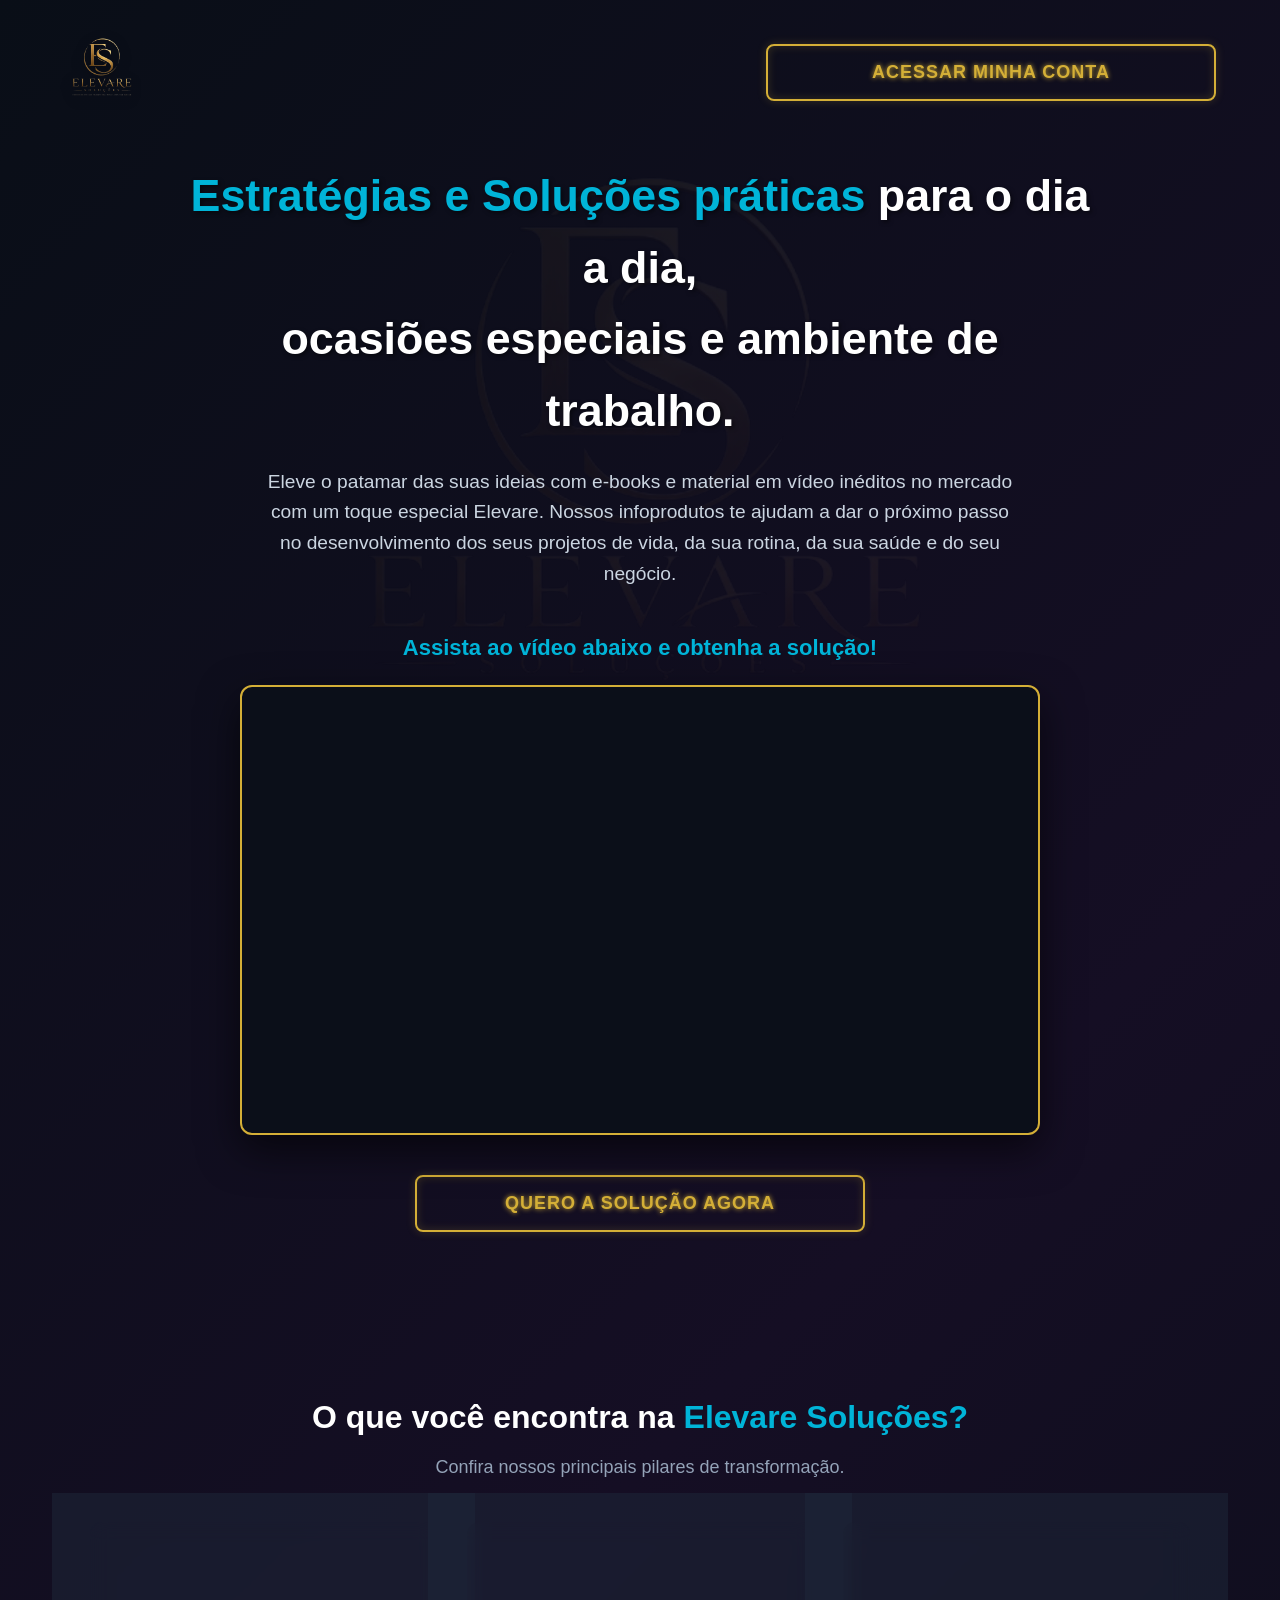
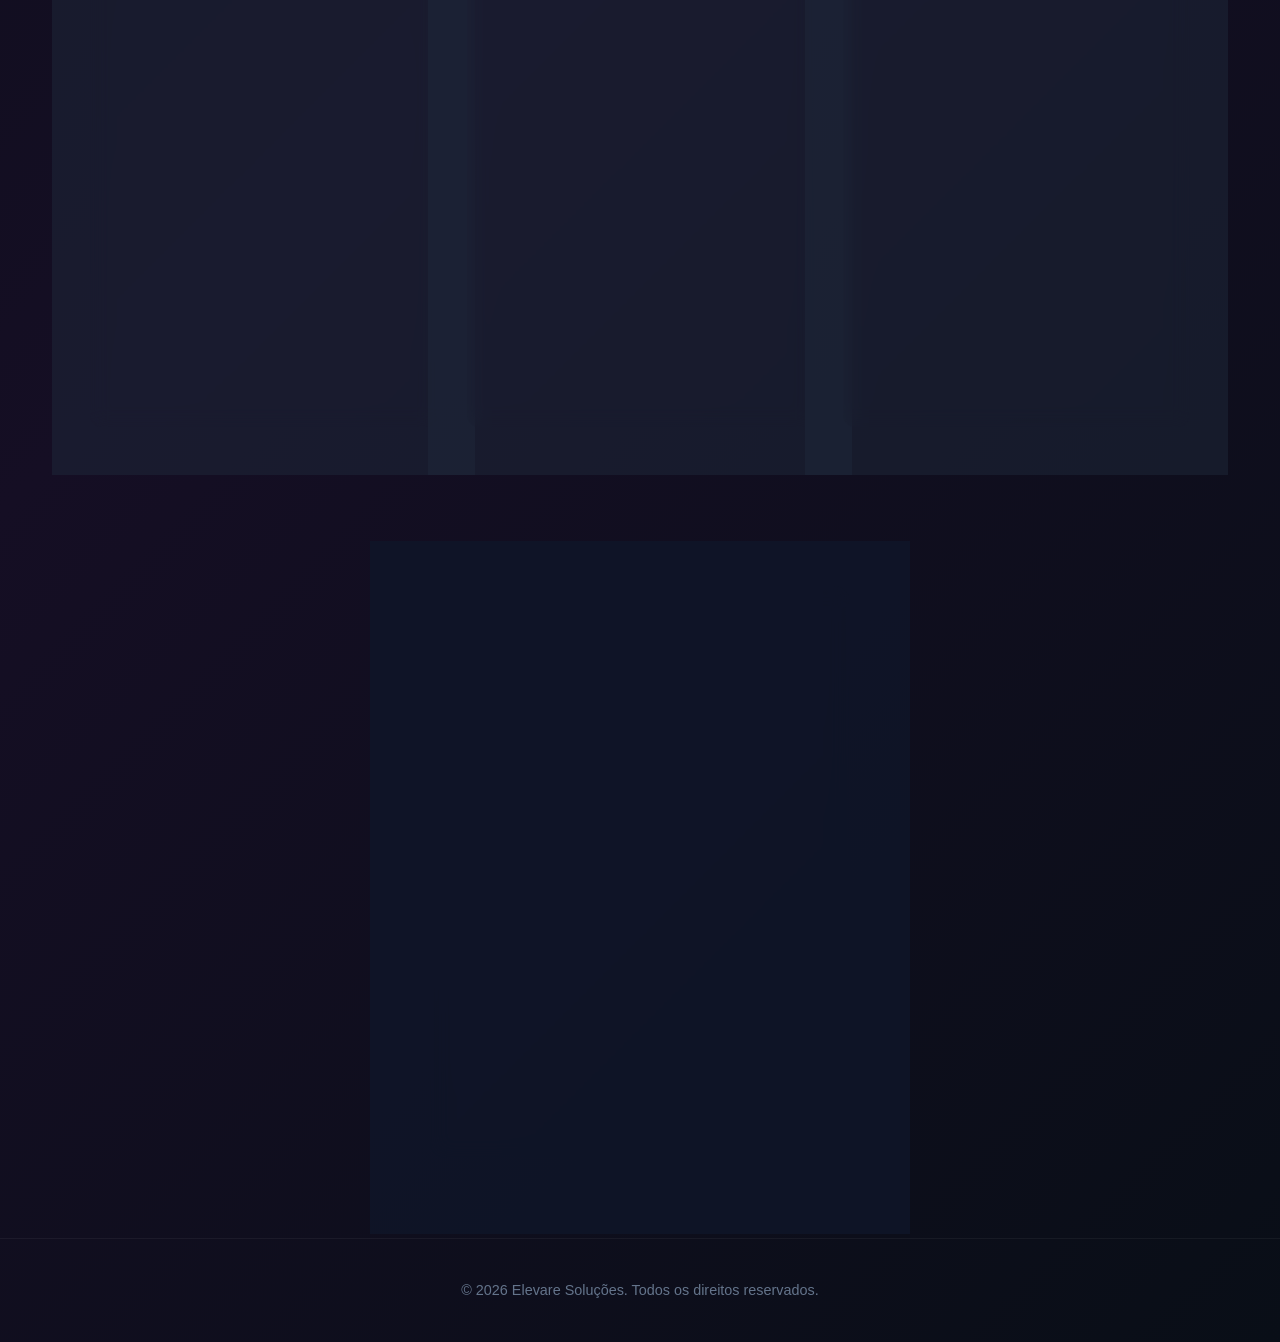
==== commit 00aff904: "logo" ====
--- a/index.html
+++ b/index.html
@@ -4,14 +4,16 @@
     <meta charset="UTF-8">
     <meta name="viewport" content="width=device-width, initial-scale=1.0">
     <title>Elevare Soluções - Home</title>
-    <link rel="icon" type="image/png" href="Elevare Logo.png">
+    <!-- Favicon atualizado -->
+    <link rel="icon" type="image/png" href="elevare-logo.png">
     <link rel="stylesheet" href="style.css">
 </head>
 <body class="page-index">
 
     <!-- CABEÇALHO FLUTUANTE (Sem barra preta) -->
     <header class="header-index">
-        <img src="Elevare Logo.png" alt="Elevare Soluções" class="logo-img">
+        <!-- Imagem da logo atualizada -->
+        <img src="elevare-logo.png" alt="Elevare Soluções" class="logo-img">
         <button class="action-bridge btn-neon-cyan btn-login-top">ACESSAR MINHA CONTA</button>
     </header>
 
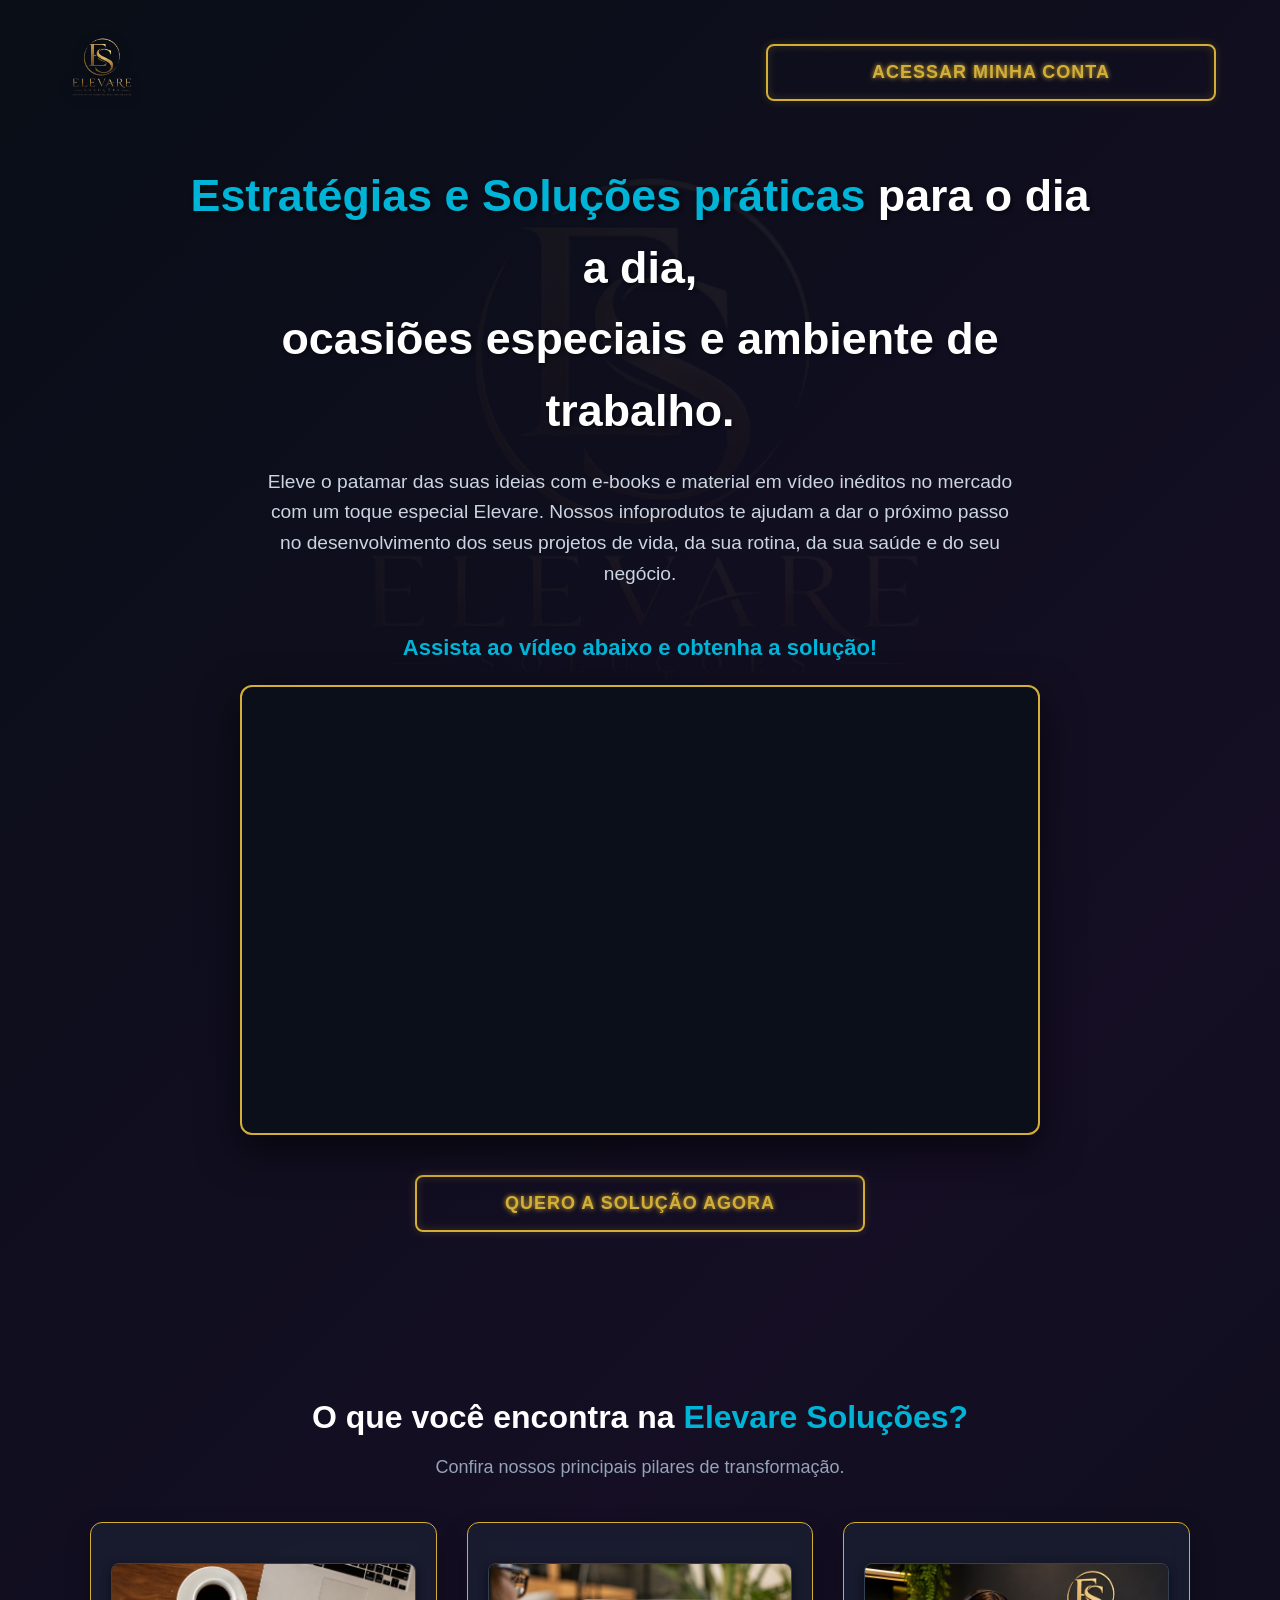
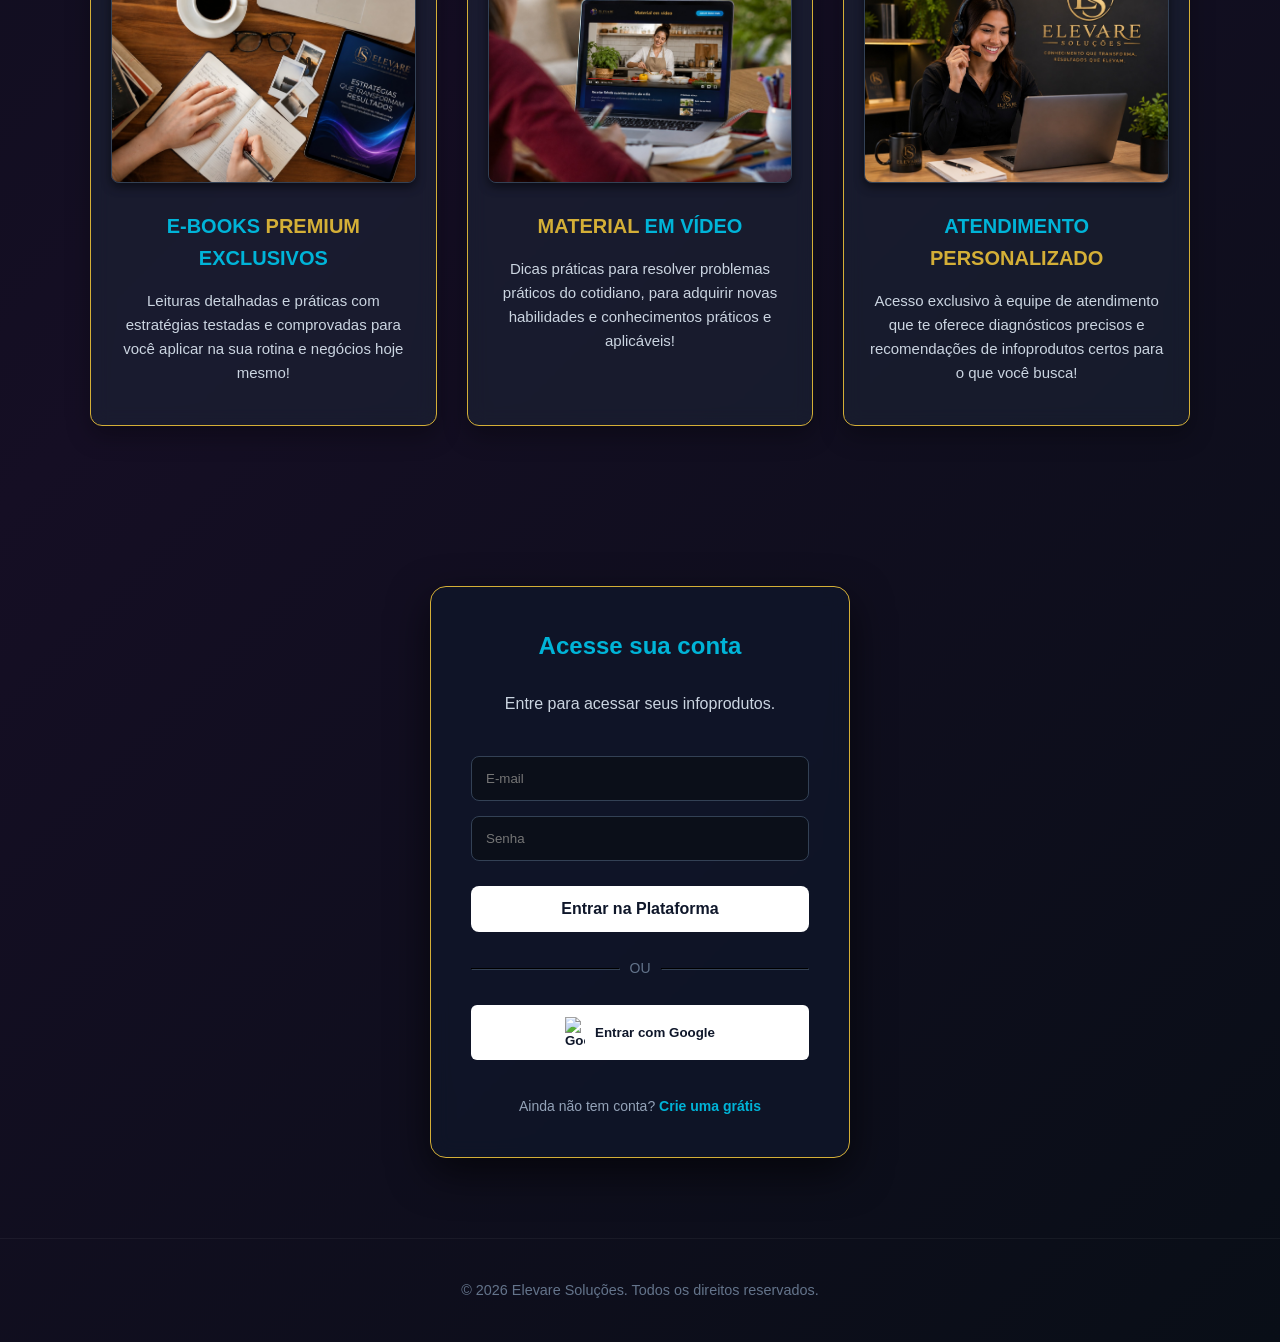
==== commit 392ba543: "icon" ====
--- a/index.html
+++ b/index.html
@@ -4,8 +4,21 @@
     <meta charset="UTF-8">
     <meta name="viewport" content="width=device-width, initial-scale=1.0">
     <title>Elevare Soluções - Home</title>
+    
+    <!-- Meta Tags para SEO (Google) -->
+    <meta name="description" content="Elevare Soluções: Estratégias e Soluções práticas para o dia a dia, ocasiões especiais e ambiente de trabalho.">
+    <meta name="author" content="Elevare Soluções">
+
+    <!-- Meta Tags Open Graph (WhatsApp, Redes Sociais) -->
+    <meta property="og:title" content="Elevare Soluções - Home">
+    <meta property="og:description" content="Eleve o patamar das suas ideias com e-books e material em vídeo inéditos no mercado com um toque especial Elevare.">
+    <!-- IMPORTANTE: Quando tiver o domínio, coloque o link completo aqui: https://seusitedominio.com.br/banner-compartilhamento.png -->
+    <meta property="og:image" content="https://seusite.com.br/banner-compartilhamento.png"> 
+    <meta property="og:url" content="https://seusite.com.br/">
+    <meta property="og:type" content="website">
+
     <!-- Favicon atualizado -->
-    <link rel="icon" type="image/png" href="elevare-logo.png">
+    <link rel="icon" type="image/png" href="favicon.png">
     <link rel="stylesheet" href="style.css">
 </head>
 <body class="page-index">
